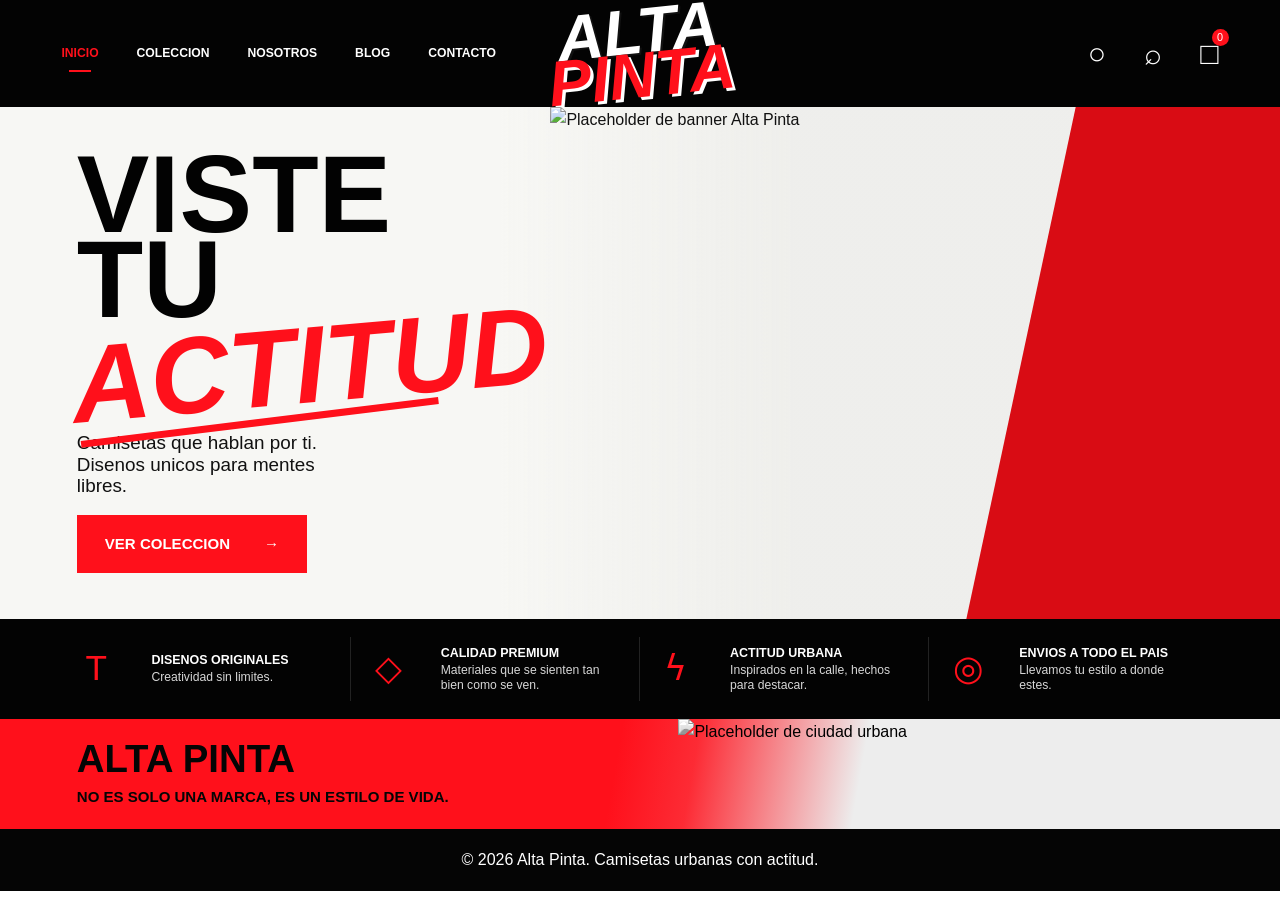
==== index.html @ dc54fc1a "Add files via upload" ====
<!DOCTYPE html>
<html lang="es">
<head>
  <meta charset="UTF-8">
  <meta name="viewport" content="width=device-width, initial-scale=1.0">
  <title>Alta Pinta | Inicio</title>
  <link rel="stylesheet" href="style.css">
</head>
<body>
  <header class="home-header">
    <nav class="home-nav" aria-label="Menu principal">
      <a class="active" href="index.html">Inicio</a>
      <a href="catalogo.html">Coleccion</a>
      <a href="sobre.html">Nosotros</a>
      <a href="blog.html">Blog</a>
      <a href="contacto.html">Contacto</a>
    </nav>

    <a class="logo-mark" href="index.html" aria-label="Alta Pinta inicio">
      <span>Alta</span>
      <span>Pinta</span>
    </a>

    <div class="header-actions" aria-label="Acciones">
      <a href="contacto.html" aria-label="Cuenta">&#9675;</a>
      <a href="catalogo.html" aria-label="Buscar">&#8981;</a>
      <a class="cart-link" href="carrito.html" aria-label="Carrito">&#9633;<span>0</span></a>
    </div>
  </header>

  <main>
    <section class="street-hero">
      <div class="hero-copy">
        <h1><span>Viste</span><span>tu</span><strong>Actitud</strong></h1>
        <p>Camisetas que hablan por ti.<br>Disenos unicos para mentes libres.</p>
        <a class="hero-btn" href="catalogo.html">Ver coleccion <span>&rarr;</span></a>
      </div>
      <div class="hero-media">
        <img src="https://via.placeholder.com/900x520" alt="Placeholder de banner Alta Pinta">
      </div>
    </section>

    <section class="feature-strip" aria-label="Beneficios de Alta Pinta">
      <article>
        <span class="feature-icon shirt-icon"></span>
        <div>
          <h2>Disenos originales</h2>
          <p>Creatividad sin limites.</p>
        </div>
      </article>
      <article>
        <span class="feature-icon diamond-icon"></span>
        <div>
          <h2>Calidad premium</h2>
          <p>Materiales que se sienten tan bien como se ven.</p>
        </div>
      </article>
      <article>
        <span class="feature-icon bolt-icon"></span>
        <div>
          <h2>Actitud urbana</h2>
          <p>Inspirados en la calle, hechos para destacar.</p>
        </div>
      </article>
      <article>
        <span class="feature-icon globe-icon"></span>
        <div>
          <h2>Envios a todo el pais</h2>
          <p>Llevamos tu estilo a donde estes.</p>
        </div>
      </article>
    </section>

    <section class="brand-band">
      <div>
        <h2>Alta Pinta</h2>
        <p>No es solo una marca, es un estilo de vida.</p>
      </div>
      <img src="https://via.placeholder.com/520x110" alt="Placeholder de ciudad urbana">
    </section>
  </main>

  <footer class="site-footer home-footer">
    <p>&copy; 2026 Alta Pinta. Camisetas urbanas con actitud.</p>
  </footer>
</body>
</html>
---- style.css ----
* {
  box-sizing: border-box;
}

body {
  margin: 0;
  background: #ffffff;
  color: #111111;
  font-family: Arial, Helvetica, sans-serif;
  line-height: 1.6;
}

img {
  display: block;
  max-width: 100%;
}

a {
  color: inherit;
  text-decoration: none;
}

.site-header {
  align-items: center;
  background: #050505;
  color: #ffffff;
  display: flex;
  gap: 24px;
  justify-content: space-between;
  padding: 20px 6vw;
}

.logo {
  color: #ffffff;
  font-size: 1.6rem;
  font-weight: 900;
  letter-spacing: 0;
  text-transform: uppercase;
  white-space: nowrap;
}

.main-nav {
  align-items: center;
  display: flex;
  flex-wrap: wrap;
  gap: 14px;
  justify-content: flex-end;
}

.main-nav a {
  border-bottom: 2px solid transparent;
  font-size: 0.92rem;
  font-weight: 700;
  padding: 4px 0;
}

.main-nav a:hover {
  border-color: #e50914;
  color: #ff2a35;
}

.hero {
  align-items: center;
  display: grid;
  gap: 40px;
  grid-template-columns: 1fr 1fr;
  min-height: calc(100vh - 160px);
  padding: 48px 6vw;
}

.hero-content {
  max-width: 620px;
}

.eyebrow {
  color: #e50914;
  font-size: 0.8rem;
  font-weight: 900;
  margin: 0 0 10px;
  text-transform: uppercase;
}

.eyebrow.yellow {
  color: #f4c400;
}

h1,
h2,
p {
  margin-top: 0;
}

h1 {
  font-size: clamp(2.2rem, 6vw, 5rem);
  line-height: 0.95;
  margin-bottom: 20px;
  text-transform: uppercase;
}

h2 {
  font-size: 1.2rem;
  line-height: 1.2;
  margin-bottom: 8px;
}

.btn {
  background: #e50914;
  border: 0;
  color: #ffffff;
  cursor: pointer;
  display: inline-block;
  font: inherit;
  font-weight: 900;
  margin-top: 12px;
  padding: 12px 18px;
  text-align: center;
  text-transform: uppercase;
}

.btn:hover {
  background: #111111;
}

.page {
  min-height: calc(100vh - 160px);
  padding: 48px 6vw;
}

.page-title {
  margin-bottom: 32px;
  max-width: 760px;
}

.product-grid {
  display: grid;
  gap: 24px;
  grid-template-columns: repeat(4, minmax(0, 1fr));
}

.product-card,
.blog-card,
.cart-panel,
.contact-form {
  border: 1px solid #e5e5e5;
  background: #ffffff;
}

.product-card {
  padding: 16px;
}

.product-card img {
  margin-bottom: 16px;
  width: 100%;
}

.price {
  color: #e50914;
  font-size: 1.05rem;
  font-weight: 900;
}

.price-large {
  font-size: 1.8rem;
}

.product-detail,
.about-section,
.contact-layout {
  align-items: center;
  display: grid;
  gap: 42px;
  grid-template-columns: 1fr 1fr;
}

.product-image-large {
  border: 8px solid #111111;
  width: 100%;
}

.product-info label,
.contact-form label {
  display: block;
  font-weight: 900;
  margin: 14px 0 6px;
}

select,
input,
textarea {
  border: 2px solid #111111;
  font: inherit;
  padding: 12px;
  width: 100%;
}

select {
  max-width: 180px;
}

.about-section {
  background: #111111;
  color: #ffffff;
  padding: 36px;
}

.about-section h1 {
  color: #f4c400;
}

.blog-list {
  display: grid;
  gap: 24px;
}

.blog-card {
  display: grid;
  gap: 24px;
  grid-template-columns: 280px 1fr;
  padding: 18px;
}

.blog-card img {
  height: 180px;
  object-fit: cover;
  width: 100%;
}

.social-links {
  display: flex;
  flex-wrap: wrap;
  gap: 12px;
  margin-top: 20px;
}

.social-links a {
  background: #111111;
  color: #ffffff;
  font-weight: 900;
  padding: 10px 14px;
}

.social-links a:hover {
  background: #e50914;
}

.contact-form {
  padding: 24px;
}

.cart-panel {
  overflow-x: auto;
  padding: 20px;
}

.cart-table {
  border-collapse: collapse;
  min-width: 640px;
  width: 100%;
}

.cart-table th,
.cart-table td {
  border-bottom: 1px solid #e5e5e5;
  padding: 14px;
  text-align: left;
}

.cart-table th {
  background: #111111;
  color: #ffffff;
  text-transform: uppercase;
}

.cart-table img {
  width: 72px;
}

.cart-total {
  align-items: center;
  display: flex;
  flex-wrap: wrap;
  gap: 16px;
  justify-content: flex-end;
  margin-top: 22px;
}

.site-footer {
  background: #050505;
  color: #ffffff;
  padding: 22px 6vw;
  text-align: center;
}

.site-footer p {
  margin: 0;
}

.home-header {
  align-items: center;
  background: #030303;
  color: #ffffff;
  display: grid;
  gap: 24px;
  grid-template-columns: 1fr auto 1fr;
  min-height: 104px;
  padding: 10px 4.8vw;
}

.home-nav,
.header-actions {
  align-items: center;
  display: flex;
  gap: clamp(18px, 3vw, 38px);
}

.home-nav a {
  color: #ffffff;
  font-size: 0.76rem;
  font-weight: 900;
  padding: 12px 0;
  position: relative;
  text-transform: uppercase;
}

.home-nav a.active,
.home-nav a:hover {
  color: #ff101b;
}

.home-nav a.active::after,
.home-nav a:hover::after {
  background: #ff101b;
  bottom: 3px;
  content: "";
  height: 2px;
  left: 8px;
  position: absolute;
  right: 8px;
}

.logo-mark {
  display: grid;
  font-family: Impact, Haettenschweiler, "Arial Narrow Bold", sans-serif;
  font-size: clamp(2.2rem, 5vw, 4.2rem);
  font-style: italic;
  font-weight: 900;
  letter-spacing: 0;
  line-height: 0.68;
  text-align: center;
  text-transform: uppercase;
  transform: rotate(-6deg);
}

.logo-mark span:first-child {
  color: #ffffff;
  text-shadow: 2px 2px 0 #111111;
}

.logo-mark span:last-child {
  color: #ff101b;
  text-shadow: 3px 3px 0 #ffffff;
}

.header-actions {
  font-size: 1.9rem;
  justify-content: flex-end;
}

.header-actions a {
  line-height: 1;
  position: relative;
}

.cart-link span {
  align-items: center;
  background: #ff101b;
  border-radius: 999px;
  display: flex;
  font-size: 0.68rem;
  height: 17px;
  justify-content: center;
  position: absolute;
  right: -10px;
  top: -9px;
  width: 17px;
}

.street-hero {
  background:
    linear-gradient(90deg, #f7f7f4 0%, #f7f7f4 39%, rgba(247, 247, 244, 0.08) 62%),
    #eeeeeb;
  display: grid;
  grid-template-columns: minmax(300px, 43%) 1fr;
  min-height: 408px;
  overflow: hidden;
}

.hero-copy {
  align-self: center;
  padding: 46px 0 46px 6vw;
  position: relative;
  z-index: 2;
}

.hero-copy h1 {
  color: #020202;
  font-family: Impact, Haettenschweiler, "Arial Narrow Bold", sans-serif;
  font-size: clamp(4.4rem, 8.5vw, 7.4rem);
  line-height: 0.78;
  margin-bottom: 24px;
}

.hero-copy h1 span,
.hero-copy h1 strong {
  display: block;
}

.hero-copy h1 strong {
  color: #ff101b;
  font-style: italic;
  font-weight: 900;
  line-height: 0.78;
  position: relative;
  transform: rotate(-5deg) translateX(-6px);
}

.hero-copy h1 strong::after {
  background: #ff101b;
  bottom: -13px;
  content: "";
  height: 7px;
  left: 4px;
  position: absolute;
  transform: rotate(-2deg);
  width: min(92%, 360px);
}

.hero-copy p {
  font-size: 1.18rem;
  line-height: 1.16;
  margin-bottom: 18px;
  max-width: 280px;
}

.hero-btn {
  align-items: center;
  background: #ff101b;
  color: #ffffff;
  display: inline-flex;
  font-size: 0.94rem;
  font-weight: 900;
  gap: 34px;
  min-width: 186px;
  padding: 17px 28px;
  text-transform: uppercase;
}

.hero-btn:hover {
  background: #000000;
}

.hero-media {
  min-height: 408px;
  position: relative;
}

.hero-media::after {
  background: #d90c14;
  clip-path: polygon(72% 0, 100% 0, 100% 100%, 57% 100%);
  content: "";
  inset: 0;
  position: absolute;
}

.hero-media img {
  height: 100%;
  object-fit: cover;
  object-position: center;
  position: relative;
  width: 100%;
  z-index: 1;
}

.feature-strip {
  background: #030303;
  color: #ffffff;
  display: grid;
  gap: 0;
  grid-template-columns: repeat(4, 1fr);
  padding: 18px 4.8vw;
}

.feature-strip article {
  align-items: center;
  border-right: 1px solid #222222;
  display: grid;
  gap: 20px;
  grid-template-columns: 46px 1fr;
  min-height: 64px;
  padding: 0 24px;
}

.feature-strip article:last-child {
  border-right: 0;
}

.feature-strip h2 {
  font-size: 0.78rem;
  margin: 0 0 2px;
  text-transform: uppercase;
}

.feature-strip p {
  color: #d7d7d7;
  font-size: 0.76rem;
  line-height: 1.25;
  margin: 0;
}

.feature-icon {
  color: #ff101b;
  display: block;
  height: 38px;
  position: relative;
  width: 38px;
}

.feature-icon::before {
  color: #ff101b;
  font-size: 2.2rem;
  left: 0;
  line-height: 1;
  position: absolute;
  top: 0;
}

.shirt-icon::before {
  content: "T";
  font-family: Impact, Haettenschweiler, "Arial Narrow Bold", sans-serif;
}

.diamond-icon::before {
  content: "\25C7";
}

.bolt-icon::before {
  content: "\03DF";
}

.globe-icon::before {
  content: "\25CE";
}

.brand-band {
  align-items: center;
  background:
    linear-gradient(100deg, #ff101b 0%, #ff101b 48%, rgba(255, 16, 27, 0.88) 54%, transparent 67%),
    #ededed;
  color: #050505;
  display: grid;
  grid-template-columns: 1fr 1fr;
  min-height: 92px;
  overflow: hidden;
  padding-left: 6vw;
}

.brand-band h2 {
  font-family: Impact, Haettenschweiler, "Arial Narrow Bold", sans-serif;
  font-size: 2.4rem;
  line-height: 1;
  margin: 0 0 6px;
  text-transform: uppercase;
}

.brand-band p {
  font-size: 0.94rem;
  font-weight: 800;
  margin: 0;
  text-transform: uppercase;
}

.brand-band img {
  filter: grayscale(1) contrast(1.15);
  height: 110px;
  object-fit: cover;
  width: 100%;
}

.home-footer {
  padding-bottom: 18px;
  padding-top: 18px;
}

.footer-yellow {
  border-top: 4px solid #f4c400;
}

@media (max-width: 900px) {
  .site-header,
  .hero,
  .product-detail,
  .about-section,
  .contact-layout {
    grid-template-columns: 1fr;
  }

  .site-header {
    align-items: flex-start;
    flex-direction: column;
  }

  .main-nav {
    justify-content: flex-start;
  }

  .product-grid {
    grid-template-columns: repeat(2, minmax(0, 1fr));
  }

  .blog-card {
    grid-template-columns: 1fr;
  }

  .home-header {
    grid-template-columns: 1fr;
    justify-items: center;
    padding-bottom: 22px;
  }

  .home-nav,
  .header-actions {
    justify-content: center;
  }

  .street-hero,
  .brand-band {
    grid-template-columns: 1fr;
  }

  .street-hero {
    background: #f7f7f4;
  }

  .hero-copy {
    padding: 40px 6vw 24px;
  }

  .hero-media {
    min-height: 320px;
  }

  .feature-strip {
    grid-template-columns: repeat(2, 1fr);
  }

  .feature-strip article {
    border-bottom: 1px solid #222222;
  }

  .brand-band {
    padding: 28px 6vw 0;
  }
}

@media (max-width: 560px) {
  .product-grid {
    grid-template-columns: 1fr;
  }

  h1 {
    font-size: 2.3rem;
  }

  .about-section,
  .contact-form,
  .cart-panel {
    padding: 18px;
  }

  .home-nav {
    gap: 18px;
  }

  .hero-copy h1 {
    font-size: 4rem;
  }

  .feature-strip {
    grid-template-columns: 1fr;
  }

  .feature-strip article {
    border-right: 0;
    padding: 12px 0;
  }
}

/* Alta Pinta ecommerce redesign */
.ap-page {
  background: #ffffff;
  color: #080808;
  font-family: Arial, Helvetica, sans-serif;
}

.shop-header {
  align-items: center;
  background: #ffffff;
  color: #080808;
  display: grid;
  gap: 24px;
  grid-template-columns: 180px 1fr 180px;
  min-height: 132px;
  padding: 18px 4.5vw;
}

.dark-header {
  background: #020202;
  color: #ffffff;
}

.brush-logo {
  display: inline-grid;
  font-family: Impact, Haettenschweiler, "Arial Narrow Bold", sans-serif;
  font-size: clamp(2.5rem, 4.6vw, 4.4rem);
  font-style: italic;
  font-weight: 900;
  letter-spacing: 0;
  line-height: 0.66;
  text-transform: uppercase;
  transform: rotate(-6deg);
  width: fit-content;
}

.brush-logo span:first-child {
  color: #060606;
}

.brush-logo span:last-child {
  color: #ff101b;
}

.dark-header .brush-logo span:first-child,
.yellow-logo span:first-child {
  color: #ffffff;
}

.yellow-logo span:last-child {
  color: #ffd400;
}

.shop-nav {
  align-items: center;
  display: flex;
  gap: clamp(28px, 5vw, 78px);
  justify-content: center;
}

.shop-nav a {
  font-size: 0.98rem;
  font-weight: 900;
  padding: 12px 0;
  position: relative;
  text-transform: uppercase;
}

.shop-nav a.active,
.shop-nav a:hover {
  color: #ff101b;
}

.shop-nav a.active::after,
.shop-nav a:hover::after {
  background: #ff101b;
  bottom: 0;
  content: "";
  height: 3px;
  left: 0;
  position: absolute;
  width: 100%;
}

.yellow-nav a.active,
.yellow-nav a:hover {
  color: #ffd400;
}

.yellow-nav a.active::after,
.yellow-nav a:hover::after {
  background: #ffd400;
}

.shop-actions {
  align-items: center;
  display: flex;
  font-size: 2rem;
  gap: 30px;
  justify-content: flex-end;
}

.shop-actions a {
  line-height: 1;
  position: relative;
}

.bag span {
  align-items: center;
  background: #ff101b;
  border-radius: 999px;
  color: #ffffff;
  display: flex;
  font-size: 0.7rem;
  font-weight: 900;
  height: 20px;
  justify-content: center;
  position: absolute;
  right: -12px;
  top: -12px;
  width: 20px;
}

.yellow-bag span {
  background: #ffd400;
  color: #080808;
}

.shop-main,
.cart-page,
.product-page,
.blog-page {
  padding: 22px 4.5vw 56px;
}

.section-heading h1,
.catalog-head h1,
.contact-intro h1,
.about-copy h1,
.blog-head h1 {
  font-family: Impact, Haettenschweiler, "Arial Narrow Bold", sans-serif;
  font-size: clamp(3rem, 5vw, 5rem);
  line-height: 0.9;
  margin-bottom: 12px;
  text-transform: uppercase;
}

.section-heading > span,
.catalog-head .section-heading span,
.red-line,
.yellow-line {
  background: #ff101b;
  display: block;
  height: 3px;
  margin: 0 0 14px;
  width: 86px;
}

.yellow-heading > span,
.yellow-line {
  background: #ffd400;
}

.catalog-head {
  align-items: end;
  display: flex;
  justify-content: space-between;
  margin-bottom: 28px;
}

.catalog-tools {
  display: flex;
  gap: 20px;
}

.catalog-tools button {
  background: transparent;
  border: 0;
  border-right: 1px solid #d7d7d7;
  cursor: pointer;
  font-weight: 900;
  padding: 8px 22px 8px 0;
  text-transform: uppercase;
}

.catalog-tools button:last-child {
  border-right: 0;
}

.collection-grid {
  display: grid;
  gap: 18px;
  grid-template-columns: repeat(4, minmax(0, 1fr));
}

.collection-card {
  border: 1px solid #eeeeee;
  border-radius: 8px;
  overflow: hidden;
}

.collection-card img {
  aspect-ratio: 1.16 / 1;
  background: #f7f7f7;
  object-fit: cover;
  width: 100%;
}

.card-info {
  align-items: center;
  display: flex;
  justify-content: space-between;
  padding: 18px 22px 8px;
}

.card-info h2,
.cart-row h2 {
  font-size: 0.96rem;
  margin: 0;
  text-transform: uppercase;
}

.card-info strong,
.product-price,
.cart-row > strong,
.summary .total strong {
  color: #ff101b;
}

.buy-btn {
  background: #050505;
  color: #ffffff;
  display: block;
  font-size: 0.8rem;
  font-weight: 900;
  margin: 8px auto 18px;
  max-width: 190px;
  padding: 10px 16px;
  text-align: center;
  text-transform: uppercase;
}

.buy-btn span {
  margin-left: 8px;
}

.breadcrumbs {
  display: flex;
  gap: 24px;
  font-weight: 800;
  margin: 10px 0 34px;
  text-transform: uppercase;
}

.breadcrumbs strong {
  color: #ff101b;
}

.product-showcase {
  display: grid;
  gap: 28px;
  grid-template-columns: 118px minmax(360px, 1fr) 420px;
}

.thumbs {
  display: grid;
  gap: 14px;
}

.thumbs img {
  border: 1px solid transparent;
  border-radius: 6px;
  cursor: pointer;
}

.thumbs .selected {
  border-color: #ff101b;
}

.main-product-img {
  background: #f7f7f7;
  border-radius: 6px;
  display: grid;
  min-height: 600px;
  place-items: center;
}

.main-product-img img {
  height: 100%;
  object-fit: cover;
  width: 100%;
}

.product-buy h1 {
  font-size: clamp(2rem, 3vw, 3rem);
  margin-bottom: 8px;
}

.new-label {
  color: #ff101b;
  font-weight: 900;
  margin: 0 0 8px;
  text-transform: uppercase;
}

.product-price {
  font-size: 2.5rem;
  font-weight: 900;
  margin-bottom: 12px;
}

.product-buy hr,
.summary hr {
  border: 0;
  border-top: 1px solid #dddddd;
  margin: 28px 0;
}

.color-dots {
  display: flex;
  gap: 14px;
  margin: 12px 0 22px;
}

.color-dots span {
  border: 1px solid #d0d0d0;
  border-radius: 50%;
  height: 42px;
  width: 42px;
}

.color-dots .black {
  background: #050505;
}

.color-dots .white {
  background: #ffffff;
}

.color-dots .selected {
  outline: 2px solid #050505;
  outline-offset: 4px;
}

.size-options {
  display: grid;
  gap: 12px;
  grid-template-columns: repeat(5, 1fr);
  margin-bottom: 18px;
}

.size-options button,
.qty button {
  background: #ffffff;
  border: 1px solid #cccccc;
  cursor: pointer;
  font: inherit;
  font-weight: 900;
  padding: 12px 10px;
}

.size-options .selected {
  background: #050505;
  color: #ffffff;
}

.size-guide {
  display: inline-block;
  font-weight: 900;
  margin-bottom: 22px;
  text-transform: uppercase;
}

.wide-red-btn,
.wide-outline-btn {
  border: 1px solid #ff101b;
  cursor: pointer;
  display: block;
  font: inherit;
  font-weight: 900;
  margin-bottom: 12px;
  padding: 17px;
  text-align: center;
  text-transform: uppercase;
  width: 100%;
}

.wide-red-btn {
  background: #ff101b;
  color: #ffffff;
}

.wide-outline-btn {
  background: #ffffff;
  border-color: #cccccc;
  color: #111111;
}

.product-perks {
  display: grid;
  gap: 14px;
  font-weight: 900;
  list-style: none;
  margin: 28px 0 0;
  padding: 0;
  text-transform: uppercase;
}

.product-perks li::before {
  color: #ff101b;
  content: "\25C7";
  margin-right: 10px;
}

.contact-page {
  display: grid;
  gap: clamp(40px, 8vw, 120px);
  grid-template-columns: minmax(320px, 430px) minmax(360px, 680px);
  justify-content: center;
  padding: 58px 5vw 66px;
}

.contact-intro h1 strong,
.about-copy h1 strong {
  color: #ff101b;
  display: block;
  font-style: italic;
  transform: rotate(-4deg);
}

.contact-intro p {
  font-size: 1.08rem;
}

.contact-list {
  display: grid;
  gap: 10px;
  margin-top: 28px;
}

.contact-list article {
  align-items: center;
  border-bottom: 1px solid #e1e1e1;
  display: grid;
  gap: 16px;
  grid-template-columns: 44px 1fr;
  padding-bottom: 10px;
}

.contact-list span {
  align-items: center;
  background: #ff101b;
  border-radius: 50%;
  color: #ffffff;
  display: flex;
  font-weight: 900;
  height: 40px;
  justify-content: center;
  width: 40px;
}

.contact-list h2,
.social-title,
.message-card h2,
.summary h2 {
  font-size: 1.1rem;
  margin: 0;
  text-transform: uppercase;
}

.contact-list p {
  margin: 0;
}

.social-title {
  margin-top: 28px;
}

.round-social {
  display: flex;
  gap: 22px;
  margin-top: 12px;
}

.round-social a {
  align-items: center;
  background: #050505;
  border-radius: 50%;
  color: #ffffff;
  display: flex;
  font-weight: 900;
  height: 56px;
  justify-content: center;
  width: 56px;
}

.message-card,
.summary section,
.cart-products {
  border: 1px solid #dddddd;
  border-radius: 8px;
  background: #ffffff;
}

.message-card {
  padding: 34px 42px;
}

.message-card label {
  display: block;
  font-weight: 900;
  margin: 26px 0 10px;
  text-transform: uppercase;
}

.message-card input,
.message-card textarea,
.newsletter input {
  border: 1px solid #cccccc;
  border-radius: 4px;
  font: inherit;
  padding: 18px 20px;
}

.cart-page .section-heading {
  margin: 8px auto 18px;
  max-width: 1280px;
}

.cart-layout {
  display: grid;
  gap: 28px;
  grid-template-columns: minmax(620px, 1fr) 350px;
  margin: 0 auto;
  max-width: 1280px;
}

.cart-products {
  padding: 28px 24px;
}

.cart-head,
.cart-row {
  align-items: center;
  display: grid;
  gap: 18px;
  grid-template-columns: 170px 1fr 120px 150px 120px 28px;
}

.cart-head {
  font-weight: 900;
  margin-bottom: 22px;
  text-transform: uppercase;
}

.cart-head span:first-child {
  grid-column: 1 / 3;
}

.cart-row {
  border-bottom: 1px solid #e5e5e5;
  padding: 20px 0;
}

.cart-row img {
  border-radius: 4px;
}

.cart-row p {
  margin: 7px 0 0;
}

.qty {
  display: inline-grid;
  grid-template-columns: 40px 44px 40px;
}

.qty span {
  align-items: center;
  border-bottom: 1px solid #cccccc;
  border-top: 1px solid #cccccc;
  display: flex;
  font-weight: 900;
  justify-content: center;
}

.trash {
  background: transparent;
  border: 0;
  cursor: pointer;
  font-size: 1.2rem;
}

.continue-btn {
  border: 1px solid #111111;
  display: inline-block;
  font-weight: 900;
  margin-top: 24px;
  padding: 14px 32px;
  text-transform: uppercase;
}

.summary {
  display: grid;
  gap: 16px;
}

.summary section {
  padding: 24px;
}

.summary p {
  display: flex;
  justify-content: space-between;
}

.summary small,
.green {
  color: #00a72d;
  font-weight: 900;
}

.summary .total {
  align-items: center;
  font-size: 1.35rem;
  font-weight: 900;
  text-transform: uppercase;
}

.summary .total strong {
  font-size: 2rem;
}

.payments {
  color: #0e57b7;
  display: block !important;
  font-size: 1.2rem;
  font-weight: 900;
  word-spacing: 14px;
}

.about-split {
  display: grid;
  grid-template-columns: 44% 56%;
  min-height: 680px;
}

.about-copy {
  padding: 70px 5.6vw;
}

.about-copy h1 strong {
  color: #ffd400;
}

.about-copy h2 {
  font-size: 1.45rem;
  max-width: 340px;
  text-transform: uppercase;
}

.about-copy p {
  font-size: 1.12rem;
  max-width: 430px;
}

.brush-callout {
  background: #050505;
  color: #ffd400;
  display: inline-block;
  font-family: Impact, Haettenschweiler, "Arial Narrow Bold", sans-serif;
  font-size: 1.4rem;
  font-style: italic;
  line-height: 1.2;
  margin-top: 28px;
  padding: 18px 44px;
  text-transform: uppercase;
  transform: rotate(-3deg);
}

.about-image img {
  height: 100%;
  object-fit: cover;
  width: 100%;
}

.blog-page {
  padding-top: 28px;
}

.blog-head {
  align-items: end;
  display: grid;
  gap: 28px;
  grid-template-columns: 1fr auto;
  margin-bottom: 26px;
}

.blog-tabs {
  display: flex;
  gap: 38px;
}

.blog-tabs a {
  border-radius: 4px;
  font-weight: 900;
  padding: 10px 22px;
  text-transform: uppercase;
}

.blog-tabs .active {
  background: #ffd400;
}

.editorial-grid {
  display: grid;
  gap: 12px;
  grid-template-columns: 1.12fr 1fr 1fr;
}

.post-card {
  border-radius: 6px;
  color: #ffffff;
  min-height: 300px;
  overflow: hidden;
  position: relative;
}

.post-card.featured {
  grid-row: span 2;
}

.post-card img {
  filter: brightness(0.68);
  height: 100%;
  object-fit: cover;
  position: absolute;
  width: 100%;
}

.post-card div {
  display: flex;
  flex-direction: column;
  inset: 0;
  justify-content: flex-end;
  padding: 26px;
  position: absolute;
  z-index: 1;
}

.post-card span {
  align-self: flex-start;
  background: #ffd400;
  border-radius: 3px;
  color: #080808;
  font-size: 0.74rem;
  font-weight: 900;
  margin-bottom: auto;
  padding: 6px 12px;
  text-transform: uppercase;
}

.post-card h2 {
  font-size: 1.7rem;
  line-height: 1.05;
  margin: 0 0 8px;
  text-transform: uppercase;
}

.post-card.featured h2 {
  font-size: 2.4rem;
}

.post-card strong,
.post-card a {
  color: #ffd400;
}

.post-card a {
  font-weight: 900;
  text-transform: uppercase;
}

.post-card time {
  bottom: 20px;
  font-weight: 900;
  position: absolute;
  right: 24px;
}

.newsletter {
  align-items: center;
  background: #050505;
  color: #ffffff;
  display: grid;
  gap: 28px;
  grid-template-columns: 1.1fr 1fr auto;
  padding: 32px 7vw;
}

.newsletter > div {
  display: grid;
  gap: 14px;
  grid-template-columns: 70px 1fr;
}

.newsletter > div span {
  color: #ffd400;
  font-size: 3rem;
  grid-row: span 2;
}

.newsletter h2 {
  margin: 0;
  text-transform: uppercase;
}

.newsletter h2 strong {
  color: #ffd400;
  display: block;
}

.newsletter p {
  margin: 0;
}

.newsletter form {
  display: grid;
  gap: 10px;
  grid-template-columns: 1fr 170px;
}

.newsletter input {
  background: #202020;
  border: 0;
  color: #ffffff;
  text-transform: uppercase;
}

.newsletter button {
  background: #ffd400;
  border: 0;
  cursor: pointer;
  font: inherit;
  font-weight: 900;
  padding: 0 20px;
  text-transform: uppercase;
}

.newsletter nav {
  display: flex;
  gap: 20px;
  font-weight: 900;
}

.benefits-footer {
  display: grid;
  gap: 0;
  grid-template-columns: repeat(4, 1fr);
  padding: 36px 7vw;
}

.benefits-footer.dark {
  background: #030303;
  color: #ffffff;
}

.benefits-footer.light {
  background: #ffffff;
  border-top: 1px solid #dddddd;
}

.benefits-footer article {
  align-items: center;
  border-right: 1px solid currentColor;
  display: grid;
  gap: 22px;
  grid-template-columns: 54px 1fr;
  padding: 0 36px;
}

.benefits-footer article:last-child {
  border-right: 0;
}

.benefits-footer span {
  color: #ff101b;
  font-size: 2.4rem;
  line-height: 1;
}

.yellow-icons span {
  color: #ffd400;
}

.benefits-footer h3 {
  font-size: 0.98rem;
  margin: 0 0 6px;
  text-transform: uppercase;
}

.benefits-footer p {
  margin: 0;
}

@media (max-width: 1100px) {
  .shop-header {
    grid-template-columns: 1fr;
    justify-items: center;
  }

  .shop-actions {
    justify-content: center;
  }

  .collection-grid,
  .benefits-footer {
    grid-template-columns: repeat(2, 1fr);
  }

  .product-showcase,
  .cart-layout,
  .contact-page,
  .about-split,
  .blog-head,
  .newsletter {
    grid-template-columns: 1fr;
  }

  .product-showcase {
    gap: 18px;
  }

  .thumbs {
    display: flex;
    order: 2;
  }

  .product-buy {
    order: 3;
  }

  .cart-layout {
    overflow-x: auto;
  }

  .cart-products {
    min-width: 820px;
  }

  .about-image {
    min-height: 420px;
  }

  .editorial-grid {
    grid-template-columns: 1fr 1fr;
  }

  .post-card.featured {
    grid-column: span 2;
  }
}

@media (max-width: 680px) {
  .shop-nav {
    flex-wrap: wrap;
    gap: 18px;
  }

  .shop-actions {
    font-size: 1.6rem;
  }

  .catalog-head {
    align-items: start;
    flex-direction: column;
  }

  .collection-grid,
  .benefits-footer,
  .editorial-grid {
    grid-template-columns: 1fr;
  }

  .benefits-footer article {
    border-bottom: 1px solid currentColor;
    border-right: 0;
    padding: 18px 0;
  }

  .benefits-footer article:last-child {
    border-bottom: 0;
  }

  .main-product-img {
    min-height: 360px;
  }

  .size-options {
    grid-template-columns: repeat(3, 1fr);
  }

  .message-card {
    padding: 26px 20px;
  }

  .post-card.featured {
    grid-column: span 1;
  }

  .newsletter form {
    grid-template-columns: 1fr;
  }
}
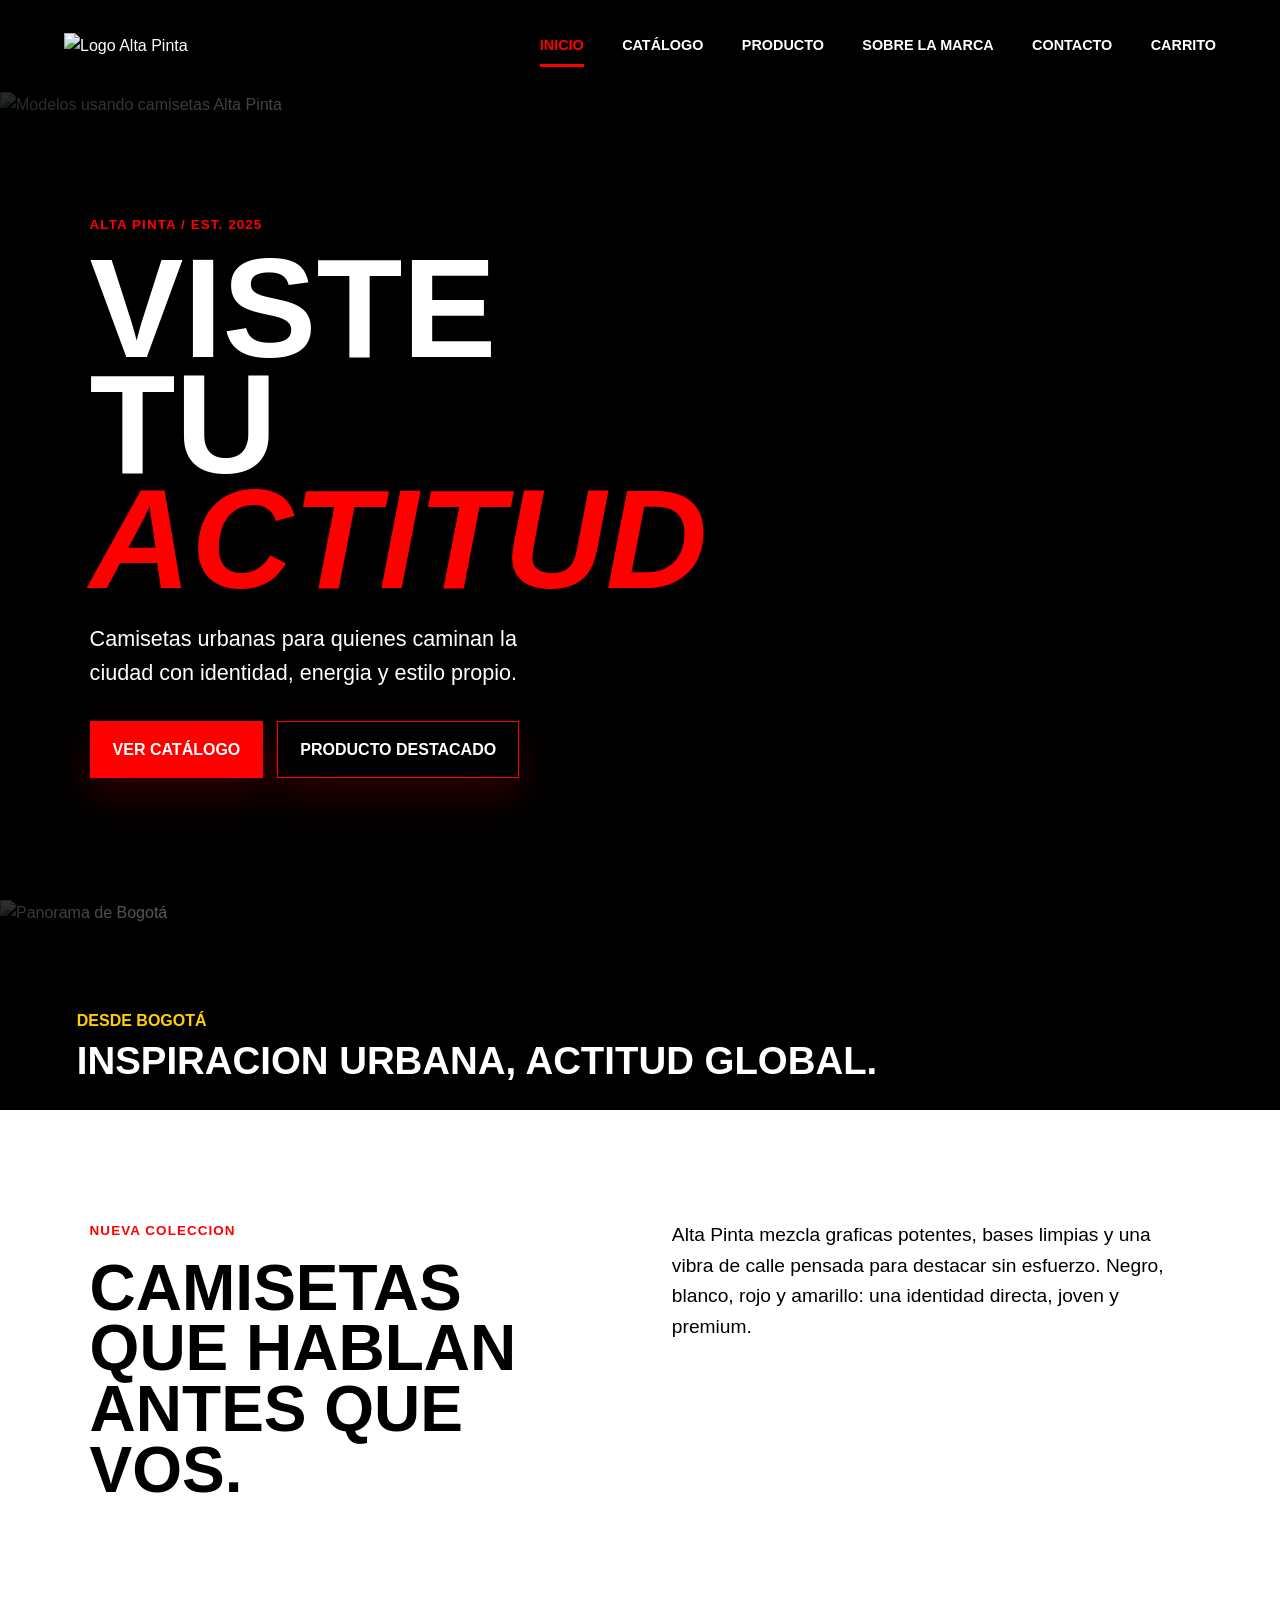
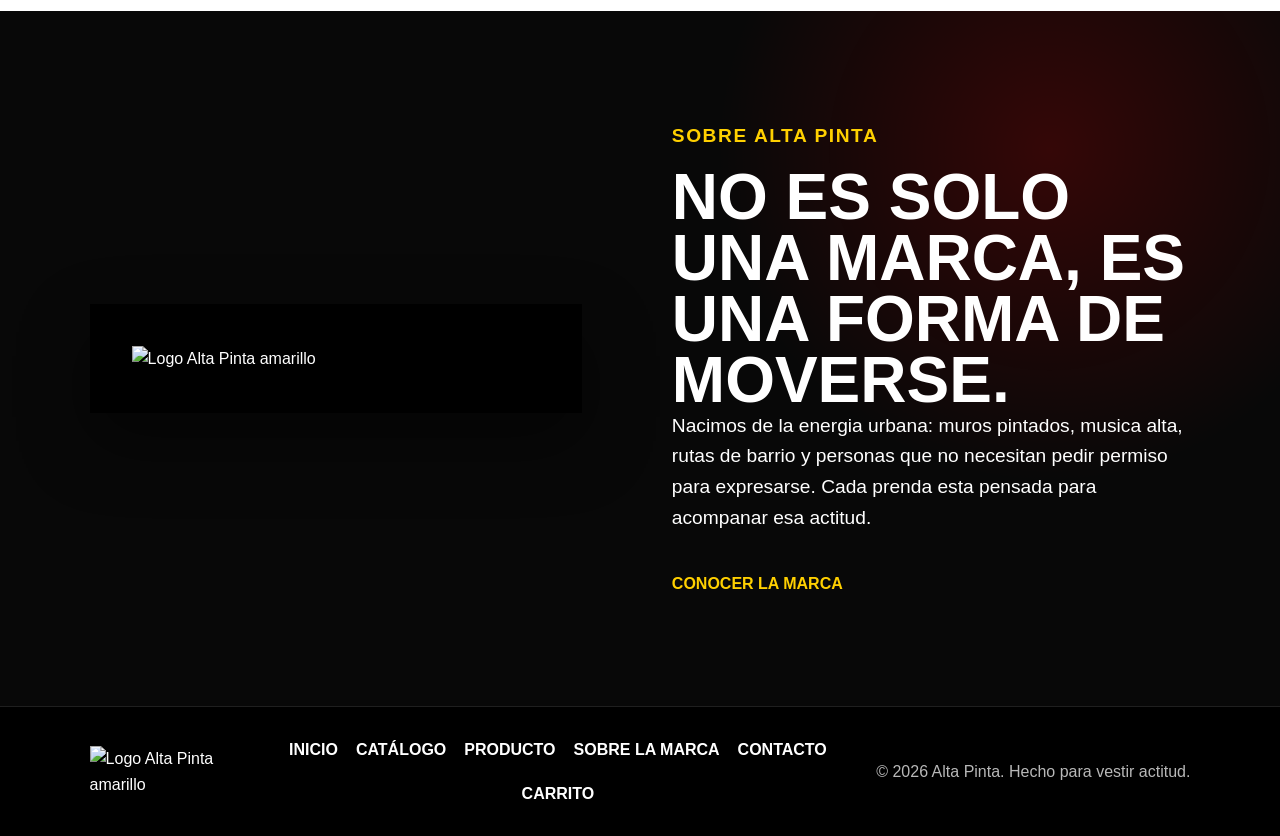
==== commit 5167a093: "Add files via upload" ====
--- a/index.html
+++ b/index.html
@@ -6,82 +6,85 @@
   <title>Alta Pinta | Inicio</title>
   <link rel="stylesheet" href="style.css">
 </head>
-<body>
-  <header class="home-header">
-    <nav class="home-nav" aria-label="Menu principal">
-      <a class="active" href="index.html">Inicio</a>
-      <a href="catalogo.html">Coleccion</a>
-      <a href="sobre.html">Nosotros</a>
-      <a href="blog.html">Blog</a>
-      <a href="contacto.html">Contacto</a>
-    </nav>
-
-    <a class="logo-mark" href="index.html" aria-label="Alta Pinta inicio">
-      <span>Alta</span>
-      <span>Pinta</span>
+<body class="modern-home">
+  <header class="brand-header">
+    <a class="brand-logo" href="index.html" aria-label="Alta Pinta inicio">
+      <img src="assets/APLogoRojo.jpeg" alt="Logo Alta Pinta">
     </a>
 
-    <div class="header-actions" aria-label="Acciones">
-      <a href="contacto.html" aria-label="Cuenta">&#9675;</a>
-      <a href="catalogo.html" aria-label="Buscar">&#8981;</a>
-      <a class="cart-link" href="carrito.html" aria-label="Carrito">&#9633;<span>0</span></a>
-    </div>
+    <button class="nav-toggle" type="button" aria-expanded="false" aria-controls="primary-nav" aria-label="Abrir menu">
+      <span></span>
+      <span></span>
+      <span></span>
+    </button>
+
+    <nav class="brand-nav" id="primary-nav" aria-label="Menu principal">
+      <a class="active" href="index.html">Inicio</a>
+      <a href="catalogo.html">Catálogo</a>
+      <a href="producto.html">Producto</a>
+      <a href="sobre.html">Sobre la marca</a>
+      <a href="contacto.html">Contacto</a>
+      <a href="carrito.html">Carrito</a>
+    </nav>
   </header>
 
   <main>
-    <section class="street-hero">
-      <div class="hero-copy">
-        <h1><span>Viste</span><span>tu</span><strong>Actitud</strong></h1>
-        <p>Camisetas que hablan por ti.<br>Disenos unicos para mentes libres.</p>
-        <a class="hero-btn" href="catalogo.html">Ver coleccion <span>&rarr;</span></a>
-      </div>
-      <div class="hero-media">
-        <img src="https://via.placeholder.com/900x520" alt="Placeholder de banner Alta Pinta">
+    <section class="modern-hero">
+      <img class="modern-hero-img" src="assets/APindex1.jpeg" alt="Modelos usando camisetas Alta Pinta">
+      <div class="modern-hero-overlay"></div>
+      <div class="modern-hero-content reveal">
+        <p class="hero-kicker">Alta Pinta / Est. 2025</p>
+        <h1>Viste tu <span>Actitud</span></h1>
+        <p>Camisetas urbanas para quienes caminan la ciudad con identidad, energia y estilo propio.</p>
+        <div class="hero-actions">
+          <a class="primary-action" href="catalogo.html">Ver catálogo</a>
+          <a class="secondary-action" href="producto.html">Producto destacado</a>
+        </div>
       </div>
     </section>
 
-    <section class="feature-strip" aria-label="Beneficios de Alta Pinta">
-      <article>
-        <span class="feature-icon shirt-icon"></span>
-        <div>
-          <h2>Disenos originales</h2>
-          <p>Creatividad sin limites.</p>
-        </div>
-      </article>
-      <article>
-        <span class="feature-icon diamond-icon"></span>
-        <div>
-          <h2>Calidad premium</h2>
-          <p>Materiales que se sienten tan bien como se ven.</p>
-        </div>
-      </article>
-      <article>
-        <span class="feature-icon bolt-icon"></span>
-        <div>
-          <h2>Actitud urbana</h2>
-          <p>Inspirados en la calle, hechos para destacar.</p>
-        </div>
-      </article>
-      <article>
-        <span class="feature-icon globe-icon"></span>
-        <div>
-          <h2>Envios a todo el pais</h2>
-          <p>Llevamos tu estilo a donde estes.</p>
-        </div>
-      </article>
+    <section class="bogota-banner reveal" aria-label="Panorama urbano de Bogotá">
+      <img src="assets/APindex2.png" alt="Panorama de Bogotá">
+      <div>
+        <p>Desde Bogotá</p>
+        <h2>Inspiracion urbana, actitud global.</h2>
+      </div>
     </section>
 
-    <section class="brand-band">
+    <section class="welcome-section reveal">
       <div>
-        <h2>Alta Pinta</h2>
-        <p>No es solo una marca, es un estilo de vida.</p>
+        <p class="section-kicker">Nueva coleccion</p>
+        <h2>Camisetas que hablan antes que vos.</h2>
       </div>
-      <img src="https://via.placeholder.com/520x110" alt="Placeholder de ciudad urbana">
+      <p>Alta Pinta mezcla graficas potentes, bases limpias y una vibra de calle pensada para destacar sin esfuerzo. Negro, blanco, rojo y amarillo: una identidad directa, joven y premium.</p>
+    </section>
+
+    <section class="home-about reveal">
+      <div class="home-about-card">
+        <img src="assets/APLogoAmarillo.jpeg" alt="Logo Alta Pinta amarillo">
+      </div>
+      <div>
+        <p class="section-kicker yellow">Sobre Alta Pinta</p>
+        <h2>No es solo una marca, es una forma de moverse.</h2>
+        <p>Nacimos de la energia urbana: muros pintados, musica alta, rutas de barrio y personas que no necesitan pedir permiso para expresarse. Cada prenda esta pensada para acompanar esa actitud.</p>
+        <a class="text-link" href="sobre.html">Conocer la marca</a>
+      </div>
     </section>
   </main>
 
-  <footer class="site-footer home-footer">
-    <p>&copy; 2026 Alta Pinta. Camisetas urbanas con actitud.</p>
+  <footer class="modern-footer">
+    <img src="assets/APLogoAmarillo.jpeg" alt="Logo Alta Pinta amarillo">
+    <nav aria-label="Menu inferior">
+      <a href="index.html">Inicio</a>
+      <a href="catalogo.html">Catálogo</a>
+      <a href="producto.html">Producto</a>
+      <a href="sobre.html">Sobre la marca</a>
+      <a href="contacto.html">Contacto</a>
+      <a href="carrito.html">Carrito</a>
+    </nav>
+    <p>&copy; 2026 Alta Pinta. Hecho para vestir actitud.</p>
   </footer>
+
+  <script src="script.js"></script>
 </body>
 </html>
--- a/style.css
+++ b/style.css
@@ -138,7 +138,6 @@
 }
 
 .product-card,
-.blog-card,
 .cart-panel,
 .contact-form {
   border: 1px solid #e5e5e5;
@@ -206,24 +205,6 @@
 
 .about-section h1 {
   color: #f4c400;
-}
-
-.blog-list {
-  display: grid;
-  gap: 24px;
-}
-
-.blog-card {
-  display: grid;
-  gap: 24px;
-  grid-template-columns: 280px 1fr;
-  padding: 18px;
-}
-
-.blog-card img {
-  height: 180px;
-  object-fit: cover;
-  width: 100%;
 }
 
 .social-links {
@@ -618,10 +599,6 @@
     grid-template-columns: repeat(2, minmax(0, 1fr));
   }
 
-  .blog-card {
-    grid-template-columns: 1fr;
-  }
-
   .home-header {
     grid-template-columns: 1fr;
     justify-items: center;
@@ -826,16 +803,14 @@
 
 .shop-main,
 .cart-page,
-.product-page,
-.blog-page {
+.product-page {
   padding: 22px 4.5vw 56px;
 }
 
 .section-heading h1,
 .catalog-head h1,
 .contact-intro h1,
-.about-copy h1,
-.blog-head h1 {
+.about-copy h1 {
   font-family: Impact, Haettenschweiler, "Arial Narrow Bold", sans-serif;
   font-size: clamp(3rem, 5vw, 5rem);
   line-height: 0.9;
@@ -1212,8 +1187,7 @@
 }
 
 .message-card input,
-.message-card textarea,
-.newsletter input {
+.message-card textarea {
   border: 1px solid #cccccc;
   border-radius: 4px;
   font: inherit;
@@ -1382,175 +1356,6 @@
   width: 100%;
 }
 
-.blog-page {
-  padding-top: 28px;
-}
-
-.blog-head {
-  align-items: end;
-  display: grid;
-  gap: 28px;
-  grid-template-columns: 1fr auto;
-  margin-bottom: 26px;
-}
-
-.blog-tabs {
-  display: flex;
-  gap: 38px;
-}
-
-.blog-tabs a {
-  border-radius: 4px;
-  font-weight: 900;
-  padding: 10px 22px;
-  text-transform: uppercase;
-}
-
-.blog-tabs .active {
-  background: #ffd400;
-}
-
-.editorial-grid {
-  display: grid;
-  gap: 12px;
-  grid-template-columns: 1.12fr 1fr 1fr;
-}
-
-.post-card {
-  border-radius: 6px;
-  color: #ffffff;
-  min-height: 300px;
-  overflow: hidden;
-  position: relative;
-}
-
-.post-card.featured {
-  grid-row: span 2;
-}
-
-.post-card img {
-  filter: brightness(0.68);
-  height: 100%;
-  object-fit: cover;
-  position: absolute;
-  width: 100%;
-}
-
-.post-card div {
-  display: flex;
-  flex-direction: column;
-  inset: 0;
-  justify-content: flex-end;
-  padding: 26px;
-  position: absolute;
-  z-index: 1;
-}
-
-.post-card span {
-  align-self: flex-start;
-  background: #ffd400;
-  border-radius: 3px;
-  color: #080808;
-  font-size: 0.74rem;
-  font-weight: 900;
-  margin-bottom: auto;
-  padding: 6px 12px;
-  text-transform: uppercase;
-}
-
-.post-card h2 {
-  font-size: 1.7rem;
-  line-height: 1.05;
-  margin: 0 0 8px;
-  text-transform: uppercase;
-}
-
-.post-card.featured h2 {
-  font-size: 2.4rem;
-}
-
-.post-card strong,
-.post-card a {
-  color: #ffd400;
-}
-
-.post-card a {
-  font-weight: 900;
-  text-transform: uppercase;
-}
-
-.post-card time {
-  bottom: 20px;
-  font-weight: 900;
-  position: absolute;
-  right: 24px;
-}
-
-.newsletter {
-  align-items: center;
-  background: #050505;
-  color: #ffffff;
-  display: grid;
-  gap: 28px;
-  grid-template-columns: 1.1fr 1fr auto;
-  padding: 32px 7vw;
-}
-
-.newsletter > div {
-  display: grid;
-  gap: 14px;
-  grid-template-columns: 70px 1fr;
-}
-
-.newsletter > div span {
-  color: #ffd400;
-  font-size: 3rem;
-  grid-row: span 2;
-}
-
-.newsletter h2 {
-  margin: 0;
-  text-transform: uppercase;
-}
-
-.newsletter h2 strong {
-  color: #ffd400;
-  display: block;
-}
-
-.newsletter p {
-  margin: 0;
-}
-
-.newsletter form {
-  display: grid;
-  gap: 10px;
-  grid-template-columns: 1fr 170px;
-}
-
-.newsletter input {
-  background: #202020;
-  border: 0;
-  color: #ffffff;
-  text-transform: uppercase;
-}
-
-.newsletter button {
-  background: #ffd400;
-  border: 0;
-  cursor: pointer;
-  font: inherit;
-  font-weight: 900;
-  padding: 0 20px;
-  text-transform: uppercase;
-}
-
-.newsletter nav {
-  display: flex;
-  gap: 20px;
-  font-weight: 900;
-}
-
 .benefits-footer {
   display: grid;
   gap: 0;
@@ -1601,6 +1406,36 @@
   margin: 0;
 }
 
+.buy-btn.added {
+  background: #ff101b;
+}
+
+.ap-toast {
+  background: #050505;
+  border-left: 5px solid #ff101b;
+  bottom: 24px;
+  color: #ffffff;
+  font-weight: 900;
+  opacity: 0;
+  padding: 16px 20px;
+  pointer-events: none;
+  position: fixed;
+  right: 24px;
+  text-transform: uppercase;
+  transform: translateY(18px);
+  transition: opacity 180ms ease, transform 180ms ease;
+  z-index: 50;
+}
+
+.yellow-theme .ap-toast {
+  border-left-color: #ffd400;
+}
+
+.ap-toast.show {
+  opacity: 1;
+  transform: translateY(0);
+}
+
 @media (max-width: 1100px) {
   .shop-header {
     grid-template-columns: 1fr;
@@ -1619,9 +1454,7 @@
   .product-showcase,
   .cart-layout,
   .contact-page,
-  .about-split,
-  .blog-head,
-  .newsletter {
+  .about-split {
     grid-template-columns: 1fr;
   }
 
@@ -1650,13 +1483,6 @@
     min-height: 420px;
   }
 
-  .editorial-grid {
-    grid-template-columns: 1fr 1fr;
-  }
-
-  .post-card.featured {
-    grid-column: span 2;
-  }
 }
 
 @media (max-width: 680px) {
@@ -1675,8 +1501,7 @@
   }
 
   .collection-grid,
-  .benefits-footer,
-  .editorial-grid {
+  .benefits-footer {
     grid-template-columns: 1fr;
   }
 
@@ -1702,11 +1527,460 @@
     padding: 26px 20px;
   }
 
-  .post-card.featured {
-    grid-column: span 1;
-  }
-
-  .newsletter form {
+}
+
+/* Modern Alta Pinta home */
+.modern-home {
+  background: #000000;
+  color: #ffffff;
+}
+
+.brand-header {
+  align-items: center;
+  background: rgba(0, 0, 0, 0.92);
+  box-shadow: 0 18px 45px rgba(0, 0, 0, 0.28);
+  display: grid;
+  gap: 24px;
+  grid-template-columns: 170px 1fr;
+  left: 0;
+  min-height: 92px;
+  padding: 14px clamp(20px, 5vw, 72px);
+  position: sticky;
+  right: 0;
+  top: 0;
+  z-index: 20;
+}
+
+.brand-logo img,
+.brush-logo img {
+  display: block;
+  height: auto;
+  max-height: 78px;
+  object-fit: contain;
+  width: 150px;
+}
+
+.brand-nav {
+  align-items: center;
+  display: flex;
+  gap: clamp(18px, 3vw, 44px);
+  justify-content: flex-end;
+}
+
+.brand-nav a {
+  color: #ffffff;
+  font-size: 0.9rem;
+  font-weight: 900;
+  position: relative;
+  text-transform: uppercase;
+}
+
+.brand-nav a::after {
+  background: #ff0000;
+  bottom: -9px;
+  content: "";
+  height: 3px;
+  left: 0;
+  position: absolute;
+  transform: scaleX(0);
+  transform-origin: left;
+  transition: transform 180ms ease;
+  width: 100%;
+}
+
+.brand-nav a.active,
+.brand-nav a:hover {
+  color: #ff0000;
+}
+
+.brand-nav a.active::after,
+.brand-nav a:hover::after {
+  transform: scaleX(1);
+}
+
+.nav-toggle {
+  background: transparent;
+  border: 1px solid rgba(255, 255, 255, 0.24);
+  cursor: pointer;
+  display: none;
+  height: 44px;
+  justify-self: end;
+  padding: 10px;
+  width: 48px;
+}
+
+.nav-toggle span {
+  background: #ffffff;
+  display: block;
+  height: 2px;
+  margin: 5px 0;
+  transition: transform 180ms ease, opacity 180ms ease;
+}
+
+.shop-header .nav-toggle {
+  border-color: rgba(0, 0, 0, 0.22);
+}
+
+.shop-header .nav-toggle span {
+  background: #000000;
+}
+
+.dark-header .nav-toggle {
+  border-color: rgba(255, 255, 255, 0.24);
+}
+
+.dark-header .nav-toggle span {
+  background: #ffffff;
+}
+
+.nav-toggle.is-open span:nth-child(1) {
+  transform: translateY(7px) rotate(45deg);
+}
+
+.nav-toggle.is-open span:nth-child(2) {
+  opacity: 0;
+}
+
+.nav-toggle.is-open span:nth-child(3) {
+  transform: translateY(-7px) rotate(-45deg);
+}
+
+.modern-hero {
+  display: grid;
+  min-height: calc(100vh - 92px);
+  overflow: hidden;
+  place-items: center start;
+  position: relative;
+}
+
+.modern-hero-img {
+  filter: saturate(0.95) contrast(1.06);
+  height: 100%;
+  inset: 0;
+  object-fit: cover;
+  object-position: center;
+  position: absolute;
+  width: 100%;
+}
+
+.modern-hero-overlay {
+  background:
+    linear-gradient(90deg, rgba(0, 0, 0, 0.82) 0%, rgba(0, 0, 0, 0.58) 36%, rgba(0, 0, 0, 0.16) 72%),
+    linear-gradient(0deg, rgba(0, 0, 0, 0.55), transparent 45%);
+  inset: 0;
+  position: absolute;
+}
+
+.modern-hero-content {
+  max-width: 720px;
+  padding: 80px clamp(24px, 7vw, 96px);
+  position: relative;
+  z-index: 1;
+}
+
+.hero-kicker,
+.section-kicker {
+  color: #ff0000;
+  font-size: 0.84rem;
+  font-weight: 900;
+  letter-spacing: 0.08em;
+  margin-bottom: 16px;
+  text-transform: uppercase;
+}
+
+.section-kicker.yellow {
+  color: #ffd000;
+}
+
+.modern-hero h1 {
+  font-family: Impact, Haettenschweiler, "Arial Narrow Bold", sans-serif;
+  font-size: clamp(4.5rem, 11vw, 10rem);
+  line-height: 0.82;
+  margin-bottom: 24px;
+  text-transform: uppercase;
+}
+
+.modern-hero h1 span {
+  color: #ff0000;
+  display: block;
+  font-style: italic;
+}
+
+.modern-hero-content > p:last-of-type {
+  font-size: clamp(1rem, 2vw, 1.35rem);
+  max-width: 480px;
+}
+
+.hero-actions {
+  display: flex;
+  flex-wrap: wrap;
+  gap: 14px;
+  margin-top: 30px;
+}
+
+.primary-action,
+.secondary-action,
+.text-link {
+  font-weight: 900;
+  text-transform: uppercase;
+}
+
+.primary-action,
+.secondary-action {
+  border: 1px solid #ff0000;
+  box-shadow: 0 18px 40px rgba(255, 0, 0, 0.18);
+  padding: 15px 22px;
+  transition: background 180ms ease, color 180ms ease, transform 180ms ease;
+}
+
+.primary-action {
+  background: #ff0000;
+  color: #ffffff;
+}
+
+.secondary-action {
+  color: #ffffff;
+}
+
+.primary-action:hover,
+.secondary-action:hover {
+  background: #ffffff;
+  color: #000000;
+  transform: translateY(-3px);
+}
+
+.bogota-banner {
+  min-height: 210px;
+  overflow: hidden;
+  position: relative;
+}
+
+.bogota-banner img {
+  filter: saturate(0.92) contrast(1.08);
+  height: 100%;
+  object-fit: cover;
+  width: 100%;
+}
+
+.bogota-banner::after {
+  background: linear-gradient(90deg, rgba(0, 0, 0, 0.82), rgba(0, 0, 0, 0.12), rgba(0, 0, 0, 0.86));
+  content: "";
+  inset: 0;
+  position: absolute;
+}
+
+.bogota-banner > div {
+  bottom: 26px;
+  left: clamp(24px, 6vw, 88px);
+  position: absolute;
+  z-index: 1;
+}
+
+.bogota-banner p {
+  color: #ffd000;
+  font-weight: 900;
+  margin-bottom: 4px;
+  text-transform: uppercase;
+}
+
+.bogota-banner h2 {
+  font-size: clamp(1.4rem, 3vw, 2.6rem);
+  margin: 0;
+  text-transform: uppercase;
+}
+
+.welcome-section,
+.home-about {
+  display: grid;
+  gap: clamp(28px, 7vw, 96px);
+  grid-template-columns: 0.95fr 1fr;
+  padding: clamp(58px, 9vw, 110px) clamp(24px, 7vw, 96px);
+}
+
+.welcome-section {
+  background: #ffffff;
+  color: #000000;
+}
+
+.welcome-section h2,
+.home-about h2 {
+  font-family: Impact, Haettenschweiler, "Arial Narrow Bold", sans-serif;
+  font-size: clamp(2.6rem, 5vw, 5.8rem);
+  line-height: 0.95;
+  margin: 0;
+  text-transform: uppercase;
+}
+
+.welcome-section > p,
+.home-about p {
+  font-size: clamp(1rem, 1.5vw, 1.22rem);
+}
+
+.home-about {
+  align-items: center;
+  background:
+    radial-gradient(circle at 82% 20%, rgba(255, 0, 0, 0.18), transparent 28%),
+    #080808;
+}
+
+.home-about-card {
+  background: #000000;
+  box-shadow: 0 28px 70px rgba(0, 0, 0, 0.48);
+  padding: clamp(20px, 4vw, 42px);
+}
+
+.home-about-card img {
+  width: 100%;
+}
+
+.text-link {
+  color: #ffd000;
+  display: inline-block;
+  margin-top: 18px;
+}
+
+.modern-footer {
+  align-items: center;
+  background: #000000;
+  border-top: 1px solid rgba(255, 255, 255, 0.12);
+  display: grid;
+  gap: 24px;
+  grid-template-columns: 150px 1fr auto;
+  padding: 30px clamp(24px, 7vw, 96px);
+}
+
+.modern-footer img {
+  width: 130px;
+}
+
+.modern-footer nav {
+  display: flex;
+  flex-wrap: wrap;
+  gap: 18px;
+  justify-content: center;
+}
+
+.modern-footer a {
+  color: #ffffff;
+  font-weight: 900;
+  text-transform: uppercase;
+}
+
+.modern-footer a:hover {
+  color: #ffd000;
+}
+
+.modern-footer p {
+  color: rgba(255, 255, 255, 0.72);
+  margin: 0;
+}
+
+.reveal {
+  opacity: 0;
+  transform: translateY(28px);
+  transition: opacity 600ms ease, transform 600ms ease;
+}
+
+.reveal.is-visible {
+  opacity: 1;
+  transform: translateY(0);
+}
+
+@media (max-width: 980px) {
+  .brand-header {
+    grid-template-columns: 150px 1fr;
+  }
+
+  .nav-toggle {
+    display: block;
+  }
+
+  .brand-nav {
+    background: #060606;
+    border-top: 1px solid rgba(255, 255, 255, 0.12);
+    display: none;
+    grid-column: 1 / -1;
+    padding: 18px 0 8px;
+  }
+
+  .brand-nav.is-open {
+    display: grid;
+    gap: 16px;
+    justify-items: start;
+  }
+
+  .shop-header {
+    grid-template-columns: 150px 1fr;
+    justify-items: stretch;
+  }
+
+  .shop-header .nav-toggle {
+    display: block;
+  }
+
+  .shop-nav {
+    background: #ffffff;
+    border-top: 1px solid #e5e5e5;
+    display: none;
+    grid-column: 1 / -1;
+    padding: 18px 0 8px;
+  }
+
+  .dark-header .shop-nav {
+    background: #050505;
+    border-top-color: rgba(255, 255, 255, 0.18);
+  }
+
+  .shop-nav.is-open {
+    display: grid;
+    gap: 16px;
+    justify-items: start;
+  }
+
+  .shop-actions {
+    grid-column: 1 / -1;
+    justify-content: flex-start;
+  }
+
+  .welcome-section,
+  .home-about,
+  .modern-footer {
     grid-template-columns: 1fr;
   }
-}
+
+  .modern-footer {
+    text-align: center;
+  }
+
+  .modern-footer img {
+    justify-self: center;
+  }
+}
+
+@media (max-width: 620px) {
+  .modern-hero {
+    min-height: 720px;
+  }
+
+  .modern-hero-overlay {
+    background: linear-gradient(0deg, rgba(0, 0, 0, 0.82), rgba(0, 0, 0, 0.28));
+  }
+
+  .modern-hero-content {
+    align-self: end;
+    padding: 44px 24px;
+  }
+
+  .hero-actions {
+    display: grid;
+  }
+
+  .primary-action,
+  .secondary-action {
+    text-align: center;
+  }
+
+  .bogota-banner {
+    min-height: 160px;
+  }
+}
